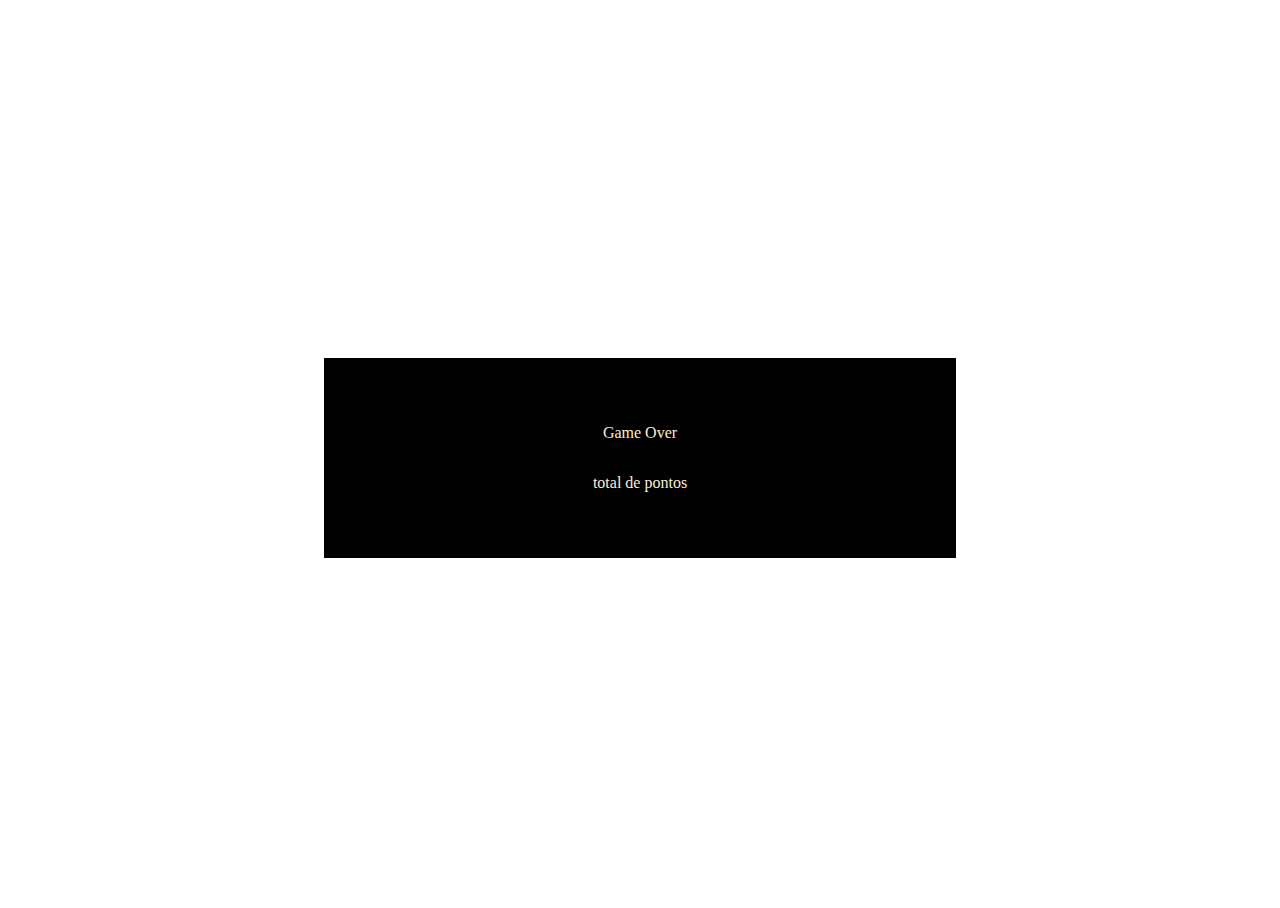
==== game-over.html @ 9b22e500 "atualização de game over, cotagem de pontos," ====
<!DOCTYPE html>
<html lang="en">
<head>
    <meta charset="UTF-8">
    <meta http-equiv="X-UA-Compatible" content="IE=edge">
    <meta name="viewport" content="width=device-width, initial-scale=1.0">
    <link rel="stylesheet" href="/game-over.css">
    <title>Document</title>
</head>
<body>

    <div class="conteiner-game-over">
        <p id="game-over-texto">Game Over</p>
        <p id="total-pontos">total de pontos</p>
   
</body>
</html>
---- game-over.css ----
/*===========================================
GAME OVER
================================================
*/
html{
    height: 100%;
}
body{
    height: 100%;
    display: flex;
    justify-content: center;
    align-items: center;
}
.conteiner-game-over{
    background: #000;

    width: 50%;
    height: 200px;

    color: antiquewhite;

    display: flex;
    justify-content: center;
    align-items: center;
    flex-direction: column;

}
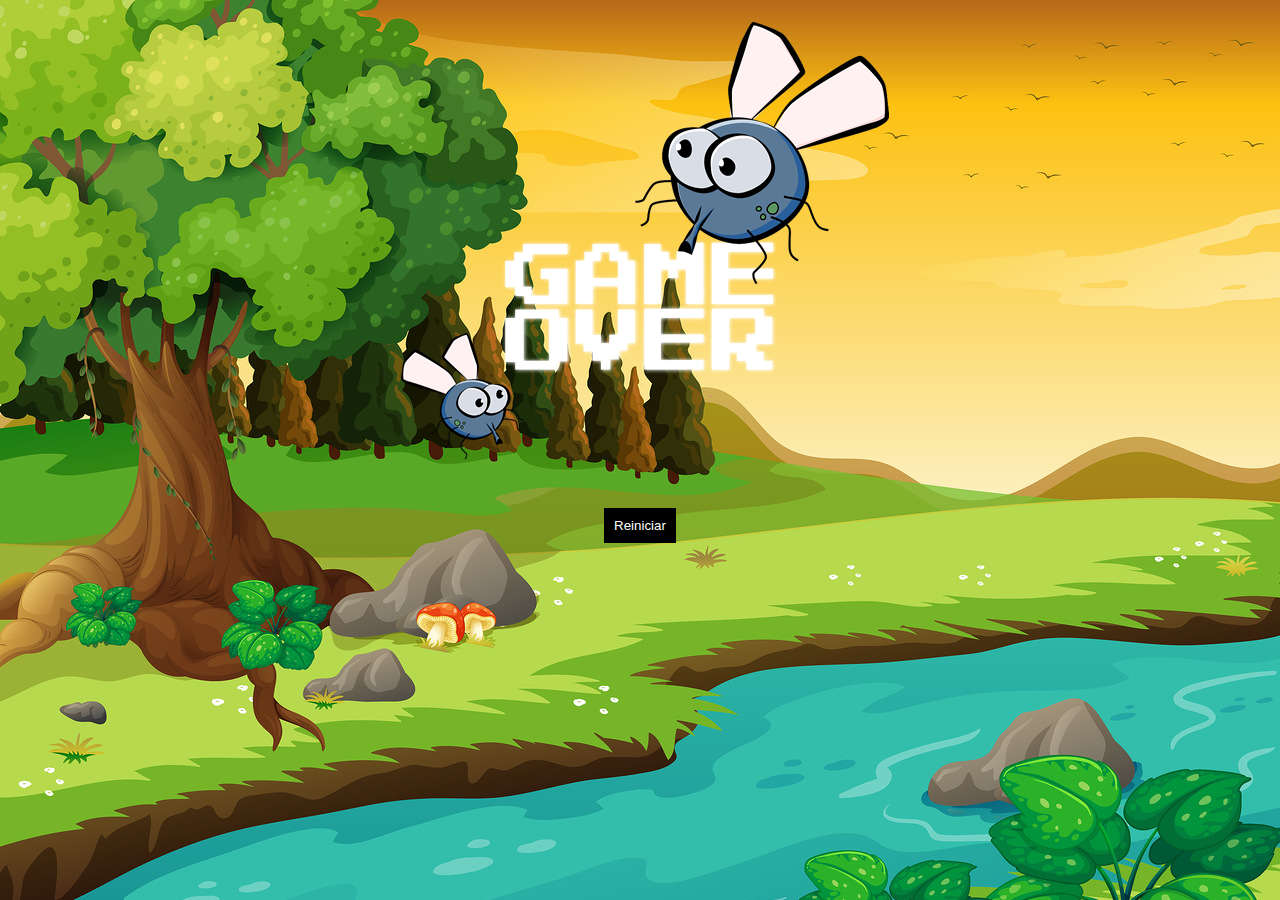
==== commit 4d03247f: "atualizacao-cronometro,game over e parabens" ====
--- a/game-over.html
+++ b/game-over.html
@@ -4,14 +4,18 @@
     <meta charset="UTF-8">
     <meta http-equiv="X-UA-Compatible" content="IE=edge">
     <meta name="viewport" content="width=device-width, initial-scale=1.0">
-    <link rel="stylesheet" href="/game-over.css">
+    <link rel="stylesheet" href="/style.css">
     <title>Document</title>
 </head>
-<body>
+<body id="body-game-over">
 
-    <div class="conteiner-game-over">
-        <p id="game-over-texto">Game Over</p>
-        <p id="total-pontos">total de pontos</p>
+   <div class="conteiner-game-over">
+    <img src="/imagens/game_over.png" alt="">
+
+    <a href="/app.html">
+        <button id="botao-reiniciar">Reiniciar</button>
+    </a>
+   </div
    
 </body>
 </html>--- a/style.css
+++ b/style.css
@@ -0,0 +1,73 @@
+.imagem_mosquito{
+    height: 70px;
+    width: 70px;
+    
+   
+}
+.inverterDireita{
+    transform: scaleX(1);
+}
+.inverterEsquerda{
+    transform: scaleX(-1);
+}
+
+/*
+==============================
+=======BACKGROUND=============
+==============================
+
+*/
+
+body{
+    background: url(/imagens/bg.jpg) no-repeat ;
+    
+
+    
+}
+
+/*barrinha de vida e tempo*/
+
+.conteiner-vida-tempo{
+    background-color: antiquewhite;
+    position: absolute;
+    padding: 10px 25px 10px 25px;
+
+    left: 0px;
+    bottom: 0px;
+
+    opacity: 0.7;
+}
+/*estilizacao do tempo*/
+#tempo{
+    font-family: sans-serif;
+    font-weight: bold;
+}
+#vidas{
+    float: left;
+}
+
+/*pagina do game over*/
+#body-game-over .conteiner-game-over{
+    display: flex;
+    justify-content: center;
+    align-items: center;
+    flex-direction: column;
+}
+#body-game-over .conteiner-game-over #botao-reiniciar{
+    color: #fff;
+    background-color: #000;
+    border: none;
+    padding: 10px;
+
+    cursor: pointer;
+}
+#body-game-over .conteiner-game-over #botao-reiniciar:hover{
+
+    background-color: rgb(23, 23, 23);
+    
+}
+
+
+
+
+
